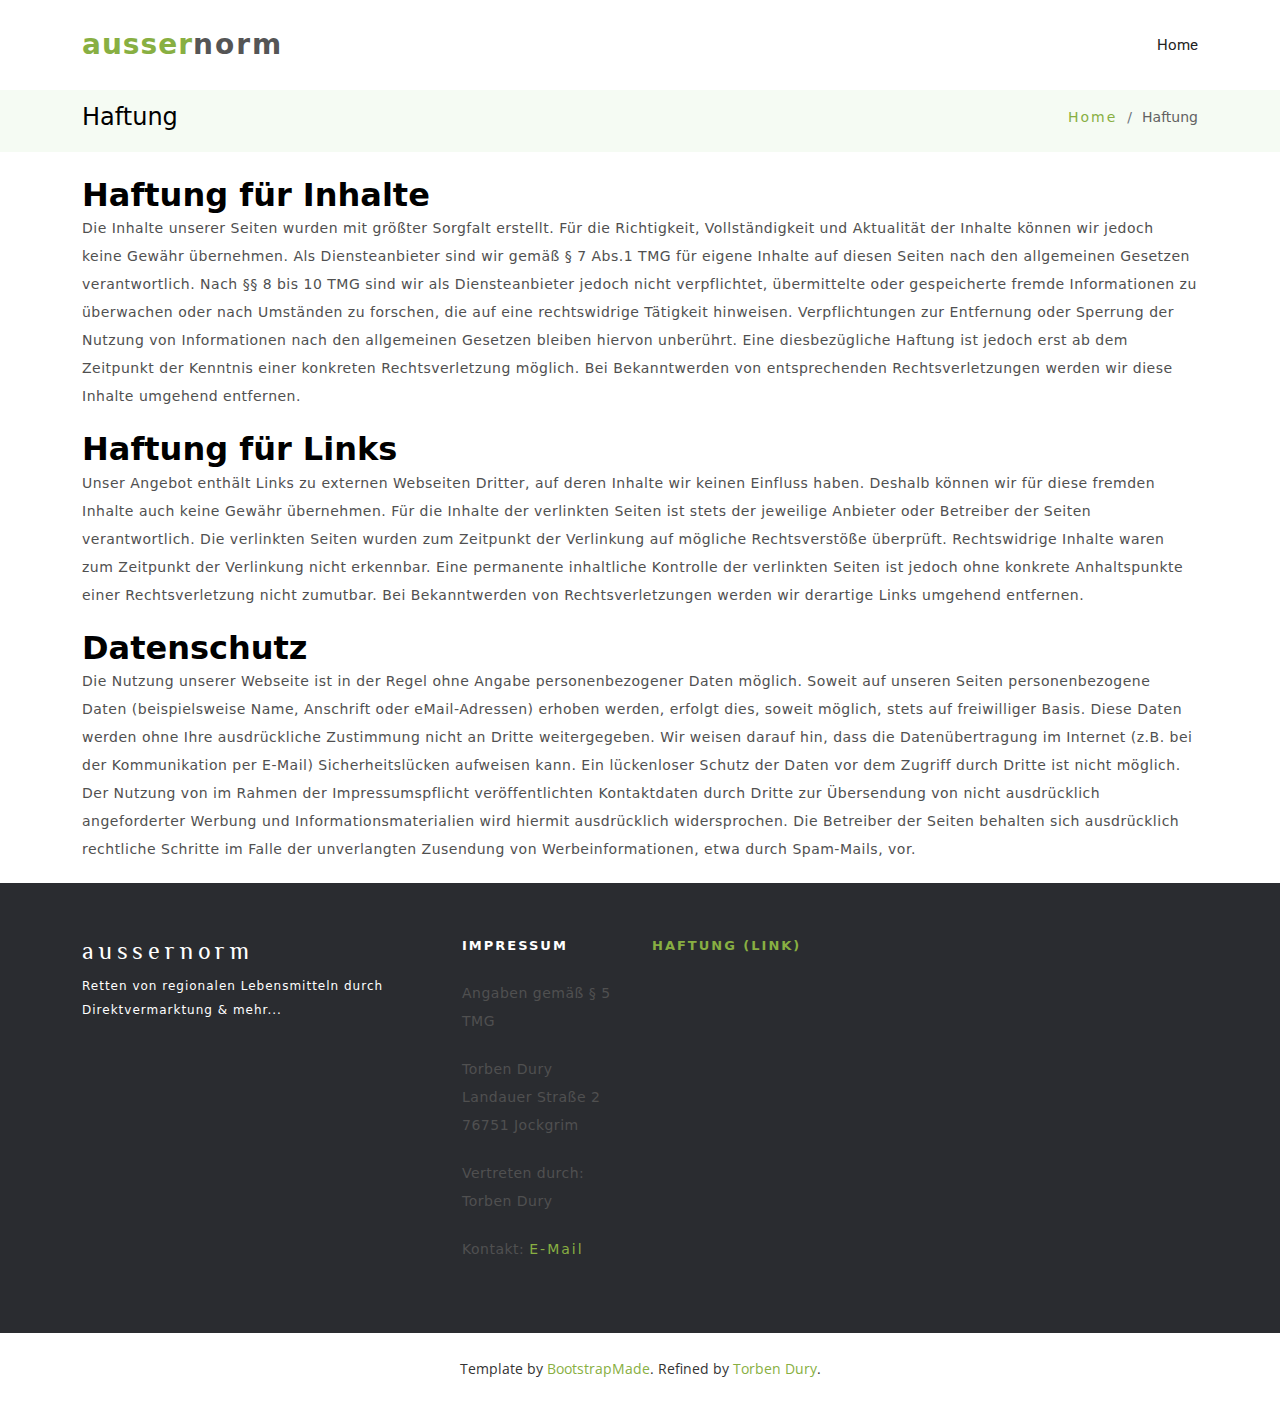
==== haftung.html @ aaf3bd87 "add: impressum & haftung" ====
<!DOCTYPE html>
<html lang="en">

<head>
  <meta charset="utf-8">
  <meta content="width=device-width, initial-scale=1.0" name="viewport">

  <title>aussernorm - Haftung</title>
  <meta content="" name="description">
  <meta content="" name="keywords">

  <!-- Favicons -->
  <link href="assets/img/favicon.png" rel="icon">
  <link href="assets/img/apple-touch-icon.png" rel="apple-touch-icon">

  <!-- Google Fonts -->
  <link href="https://fonts.googleapis.com/css?family=Open+Sans:300,300i,400,400i,700,700i|Roboto:100,300,400,500,700|Philosopher:400,400i,700,700i" rel="stylesheet">

  <!-- Vendor CSS Files -->
  <link href="assets/vendor/aos/aos.css" rel="stylesheet">
  <link href="assets/vendor/bootstrap/css/bootstrap.min.css" rel="stylesheet">
  <link href="assets/vendor/bootstrap-icons/bootstrap-icons.css" rel="stylesheet">
  <link href="assets/vendor/glightbox/css/glightbox.min.css" rel="stylesheet">
  <link href="assets/vendor/swiper/swiper-bundle.min.css" rel="stylesheet">

  <!-- Template Main CSS File -->
  <link href="assets/css/style.css" rel="stylesheet">

  <!-- =======================================================
  * Template Name: eStartup - v4.2.0
  * Template URL: https://bootstrapmade.com/estartup-bootstrap-landing-page-template/
  * Author: BootstrapMade.com
  * License: https://bootstrapmade.com/license/
  ======================================================== -->
</head>

<body>

  <!-- ======= Header ======= -->
  <header id="header" class="header fixed-top d-flex align-items-center">
    <div class="container d-flex align-items-center justify-content-between">

      <div id="logo">
        <h1><a href="index.html"><span>ausser</span>norm</a></h1>
        <!-- Uncomment below if you prefer to use an image logo -->
        <!-- <a href="index.html"><img src="assets/img/logo.png" alt="" title="" /></a>-->
      </div>

      <nav id="navbar" class="navbar">
        <ul>
          <li><a class="nav-link scrollto " href="index.html">Home</a></li>
        </ul>
        <i class="bi bi-list mobile-nav-toggle"></i>
      </nav><!-- .navbar -->

    </div>
  </header><!-- End Header -->

  <main id="main">

    <!-- ======= Breadcrumbs ======= -->
    <section class="breadcrumbs">
      <div class="container">

        <div class="d-flex justify-content-between align-items-center">
          <h2>Haftung</h2>
          <ol>
            <li><a href="index.html">Home</a></li>
            <li>Haftung</li>
          </ol>
        </div>

      </div>
    </section><!-- End Breadcrumbs -->

    <section class="inner-page pt-4">
      <div class="container">

        <h2>Haftung für Inhalte</h2>

            <p>Die Inhalte unserer Seiten wurden mit größter Sorgfalt erstellt. Für die Richtigkeit, Vollständigkeit und Aktualität der Inhalte können wir jedoch keine Gewähr übernehmen.
                Als Diensteanbieter sind wir gemäß § 7 Abs.1 TMG für eigene Inhalte auf diesen Seiten nach den allgemeinen Gesetzen verantwortlich. 
                Nach §§ 8 bis 10 TMG sind wir als Diensteanbieter jedoch nicht verpflichtet, übermittelte oder gespeicherte fremde Informationen zu überwachen oder nach Umständen zu forschen, die auf eine rechtswidrige Tätigkeit hinweisen.
                Verpflichtungen zur Entfernung oder Sperrung der Nutzung von Informationen nach den allgemeinen Gesetzen bleiben hiervon unberührt.
                Eine diesbezügliche Haftung ist jedoch erst ab dem Zeitpunkt der Kenntnis einer konkreten Rechtsverletzung möglich.
                Bei Bekanntwerden von entsprechenden Rechtsverletzungen werden wir diese Inhalte umgehend entfernen.</p>

        <h2>Haftung für Links</h2>

            <p>Unser Angebot enthält Links zu externen Webseiten Dritter, auf deren Inhalte wir keinen Einfluss haben.
                Deshalb können wir für diese fremden Inhalte auch keine Gewähr übernehmen.
                Für die Inhalte der verlinkten Seiten ist stets der jeweilige Anbieter oder Betreiber der Seiten verantwortlich.
                Die verlinkten Seiten wurden zum Zeitpunkt der Verlinkung auf mögliche Rechtsverstöße überprüft.
                Rechtswidrige Inhalte waren zum Zeitpunkt der Verlinkung nicht erkennbar.
                Eine permanente inhaltliche Kontrolle der verlinkten Seiten ist jedoch ohne konkrete Anhaltspunkte einer Rechtsverletzung nicht zumutbar.
                Bei Bekanntwerden von Rechtsverletzungen werden wir derartige Links umgehend entfernen.</p>

        <h2>Datenschutz</h2>

            <p>Die Nutzung unserer Webseite ist in der Regel ohne Angabe personenbezogener Daten möglich.
                Soweit auf unseren Seiten personenbezogene Daten (beispielsweise Name, Anschrift oder eMail-Adressen) erhoben werden, erfolgt dies, soweit möglich, stets auf freiwilliger Basis.
                Diese Daten werden ohne Ihre ausdrückliche Zustimmung nicht an Dritte weitergegeben.
                Wir weisen darauf hin, dass die Datenübertragung im Internet (z.B. bei der Kommunikation per E-Mail) Sicherheitslücken aufweisen kann.
                Ein lückenloser Schutz der Daten vor dem Zugriff durch Dritte ist nicht möglich.
                Der Nutzung von im Rahmen der Impressumspflicht veröffentlichten Kontaktdaten durch Dritte zur Übersendung von nicht ausdrücklich angeforderter Werbung und Informationsmaterialien wird hiermit ausdrücklich widersprochen.
                Die Betreiber der Seiten behalten sich ausdrücklich rechtliche Schritte im Falle der unverlangten Zusendung von Werbeinformationen, etwa durch Spam-Mails, vor.</p>

      </div>
    </section>

  </main><!-- End #main -->

  <!-- ======= Footer ======= -->
  <footer class="footer">
    <div class="container">
      <div class="row">

        <div class="col-md-12 col-lg-4">
          <div class="footer-logo">

            <a class="navbar-brand" href="#">aussernorm</a>
            <p>Retten von regionalen Lebensmitteln durch Direktvermarktung & mehr...</p>

          </div>
        </div>

        <div class="col-sm-6 col-md-3 col-lg-2">
          <div class="list-menu">

            <h4>Impressum</h4>

            <div class='impressum'><p>Angaben gemäß § 5 TMG</p><p>Torben Dury <br> 
              Landauer Straße 2<br> 
              76751 Jockgrim <br> 
              </p><p> <strong>Vertreten durch: </strong><br>
              Torben Dury<br>
              </p><p><strong>Kontakt:</strong> <a href='mailto:tdury97@gmail.com'>E-Mail</a></br></p></div>
               

          </div>
        </div>

        <div class="col-sm-6 col-md-3 col-lg-2">
          <div class="list-menu">

            <h4><a href="haftung.html">Haftung (Link)</a></h4>
          </div>
        </div>

      </div>
    </div>

    <div class="copyrights">
      <div class="container">
        <div class="credits">
          <!--
          All the links in the footer should remain intact.
          You can delete the links only if you purchased the pro version.
          Licensing information: https://bootstrapmade.com/license/
          Purchase the pro version with working PHP/AJAX contact form: https://bootstrapmade.com/buy/?theme=eStartup
        -->
          Template by <a href="https://bootstrapmade.com/">BootstrapMade</a>. Refined by <a href="mailto:torbendury@googlemail.com">Torben Dury</a>.
        </div>
      </div>
    </div>

  </footer><!-- End  Footer -->

  <a href="#" class="back-to-top d-flex align-items-center justify-content-center"><i class="bi bi-arrow-up-short"></i></a>

  <!-- Vendor JS Files -->
  <script src="assets/vendor/aos/aos.js"></script>
  <script src="assets/vendor/bootstrap/js/bootstrap.bundle.min.js"></script>
  <script src="assets/vendor/glightbox/js/glightbox.min.js"></script>
  <script src="assets/vendor/php-email-form/validate.js"></script>
  <script src="assets/vendor/swiper/swiper-bundle.min.js"></script>

  <!-- Template Main JS File -->
  <script src="assets/js/main.js"></script>

</body>

</html>
---- assets/css/style.css ----
/**
* Template Name: eStartup - v4.2.0
* Template URL: https://bootstrapmade.com/estartup-bootstrap-landing-page-template/
* Author: BootstrapMade.com
* License: https://bootstrapmade.com/license/
*/

@charset "UTF-8";
/*--------------------------------------------------------------
# General
--------------------------------------------------------------*/
body {
  background-color: #fff;
  color: #333;
}

h1, h2, h3, h4, h5, h6 {
  margin: 0;
}

h2 {
  color: #000;
  font-weight: 600;
}

h4 {
  color: #000;
  font-size: 13px;
  font-weight: 700;
  letter-spacing: 2px;
  text-transform: uppercase;
  line-height: 2;
}

h5 {
  color: #626262;
  font-size: 14px;
  font-weight: 500;
}

a {
  letter-spacing: 2px;
  text-decoration: none;
  color: #88af42;
}

a:hover {
  color: #88af42;
}

ul {
  letter-spacing: 1px;
}

li {
  color: #626262;
  font-size: 13px;
  font-weight: 400;
  letter-spacing: 2px;
  line-height: 30px;
  text-transform: capitalize;
}

p {
  color: #505050;
  font-size: 14px;
  font-weight: 300;
  letter-spacing: 0.5px;
  line-height: 2;
  margin-bottom: 20px;
}

span {
  letter-spacing: 1px;
}

.container-full {
  padding-left: 0;
  padding-right: 0;
}

.btn {
  border: 1px solid #fff;
  border-radius: 50px;
  color: #fff;
  font-size: 11px;
  font-weight: 600;
  padding: 15px 40px;
  text-transform: uppercase;
  transition: all 0.5s ease-in-out 0s;
}

.btn-default:hover {
  color: #fff;
  background-color: #e6e6e6;
  border-color: #adadad;
}

.fa {
  text-decoration: none;
  font-size: 13px;
}

/*--------------------------------------------------------------
# Back to top button
--------------------------------------------------------------*/
.back-to-top {
  position: fixed;
  visibility: hidden;
  opacity: 0;
  right: 15px;
  bottom: 15px;
  z-index: 996;
  background: #88af42;
  width: 40px;
  height: 40px;
  border-radius: 4px;
  transition: all 0.4s;
}

.back-to-top i {
  font-size: 28px;
  color: #fff;
  line-height: 0;
}

.back-to-top:hover {
  background: #88af42;
  color: #fff;
}

.back-to-top.active {
  visibility: visible;
  opacity: 1;
}

/*--------------------------------------------------------------
# Header
--------------------------------------------------------------*/
#header {
  background: #fff;
  z-index: 997;
  transition: all 0.5s ease;
  padding: 20px 0;
}

#header #logo h1 {
  color: #505050;
  font-size: 28px;
  font-weight: 600;
  letter-spacing: 1px;
  margin: 0;
}

#header #logo h1 a {
  color: #555;
  display: inline-block;
  text-decoration: none;
}

#header #logo h1 a span {
  color: #88af42;
}

#header #logo img {
  padding: 0;
  margin: 0;
}

#header.header-scrolled {
  background: #fff;
  box-shadow: 0 3px 7px rgba(0, 0, 0, 0.1);
  padding: 12px 0;
}

/*--------------------------------------------------------------
# Navigation Menu
--------------------------------------------------------------*/
/**
* Desktop Navigation 
*/
.navbar {
  padding: 0;
}

.navbar ul {
  margin: 0;
  padding: 0;
  display: flex;
  list-style: none;
  align-items: center;
}

.navbar li {
  position: relative;
}

.navbar a {
  display: flex;
  align-items: center;
  justify-content: space-between;
  padding: 10px 0 10px 30px;
  font-family: "Roboto", sans-serif;
  font-size: 15px;
  color: #222;
  white-space: nowrap;
  transition: 0.3s;
  letter-spacing: 0;
}

.navbar a i {
  font-size: 12px;
  line-height: 0;
  margin-left: 5px;
}

.navbar a:hover, .navbar .active, .navbar li:hover > a {
  color: #88af42;
}

.navbar .dropdown ul {
  display: block;
  position: absolute;
  left: 14px;
  top: calc(100% + 30px);
  margin: 0;
  padding: 10px 0;
  z-index: 99;
  opacity: 0;
  visibility: hidden;
  background: #fff;
  box-shadow: 0px 0px 30px rgba(127, 137, 161, 0.25);
  transition: 0.3s;
  border-radius: 4px;
}

.navbar .dropdown ul li {
  min-width: 200px;
}

.navbar .dropdown ul a {
  padding: 10px 20px;
  text-transform: none;
}

.navbar .dropdown ul a i {
  font-size: 12px;
}

.navbar .dropdown ul a:hover, .navbar .dropdown ul .active:hover, .navbar .dropdown ul li:hover > a {
  color: #88af42;
}

.navbar .dropdown:hover > ul {
  opacity: 1;
  top: 100%;
  visibility: visible;
}

.navbar .dropdown .dropdown ul {
  top: 0;
  left: calc(100% - 30px);
  visibility: hidden;
}

.navbar .dropdown .dropdown:hover > ul {
  opacity: 1;
  top: 0;
  left: 100%;
  visibility: visible;
}

@media (max-width: 1366px) {
  .navbar .dropdown .dropdown ul {
    left: -90%;
  }
  .navbar .dropdown .dropdown:hover > ul {
    left: -100%;
  }
}

/**
* Mobile Navigation 
*/
.mobile-nav-toggle {
  color: #222;
  font-size: 28px;
  cursor: pointer;
  display: none;
  line-height: 0;
  transition: 0.5s;
}

.mobile-nav-toggle.bi-x {
  color: #fff;
}

@media (max-width: 991px) {
  .mobile-nav-toggle {
    display: block;
  }
  .navbar ul {
    display: none;
  }
}

.navbar-mobile {
  position: fixed;
  overflow: hidden;
  top: 0;
  right: 0;
  left: 0;
  bottom: 0;
  background: rgba(34, 34, 34, 0.9);
  transition: 0.3s;
  z-index: 999;
}

.navbar-mobile .mobile-nav-toggle {
  position: absolute;
  top: 15px;
  right: 15px;
}

.navbar-mobile ul {
  display: block;
  position: absolute;
  top: 55px;
  right: 15px;
  bottom: 15px;
  left: 15px;
  padding: 10px 0;
  border-radius: 6px;
  background-color: #fff;
  overflow-y: auto;
  transition: 0.3s;
}

.navbar-mobile a {
  padding: 10px 20px;
  font-size: 15px;
  color: #222;
}

.navbar-mobile a:hover, .navbar-mobile .active, .navbar-mobile li:hover > a {
  color: #88af42;
}

.navbar-mobile .getstarted {
  margin: 15px;
}

.navbar-mobile .dropdown ul {
  position: static;
  display: none;
  margin: 10px 20px;
  padding: 10px 0;
  z-index: 99;
  opacity: 1;
  visibility: visible;
  background: #fff;
  box-shadow: 0px 0px 30px rgba(127, 137, 161, 0.25);
}

.navbar-mobile .dropdown ul li {
  min-width: 200px;
}

.navbar-mobile .dropdown ul a {
  padding: 10px 20px;
}

.navbar-mobile .dropdown ul a i {
  font-size: 12px;
}

.navbar-mobile .dropdown ul a:hover, .navbar-mobile .dropdown ul .active:hover, .navbar-mobile .dropdown ul li:hover > a {
  color: #88af42;
}

.navbar-mobile .dropdown > .dropdown-active {
  display: block;
}

/*--------------------------------------------------------------
# Hero Section
--------------------------------------------------------------*/
#hero {
  width: 100%;
  height: calc(100vh - 40px);
  background: url(../img/hero-bg.png) center bottom no-repeat;
  background-size: 100%;
  position: relative;
  margin-top: 40px;
}

@media (min-width: 1025px) {
  #hero {
    background-attachment: fixed;
  }
}

#hero .hero-container {
  position: absolute;
  bottom: 0;
  top: 0;
  left: 0;
  right: 0;
  display: flex;
  justify-content: center;
  align-items: center;
  flex-direction: column;
  text-align: center;
}

#hero h1 {
  margin: 0 0 10px 0;
  font-size: 48px;
  font-weight: 700;
  line-height: 56px;
  font-family: "Philosopher", sans-serif;
  color: #88af42;
}

@media (max-width: 768px) {
  #hero h1 {
    font-size: 28px;
    line-height: 36px;
  }
}

#hero h2 {
  color: #777;
  margin-bottom: 30px;
  font-size: 20px;
  font-family: "Roboto", sans-serif;
  font-weight: 300;
}

@media (max-width: 768px) {
  #hero h2 {
    font-size: 18px;
    line-height: 24px;
    margin-bottom: 30px;
  }
}

#hero img {
  max-width: 95%;
  margin-bottom: 30px;
}

#hero .btn-get-started {
  font-family: "Roboto", sans-serif;
  text-transform: uppercase;
  font-weight: 400;
  font-size: 13px;
  letter-spacing: 1px;
  display: inline-block;
  padding: 11px 36px;
  border-radius: 50px;
  transition: 0.5s;
  margin-bottom: 30px;
  border: 2px solid #88af42;
  background: #fff;
  color: #88af42;
  text-decoration: none;
}

#hero .btn-get-started:hover {
  background: #88af42;
  color: #fff;
}

#hero .btns a {
  color: #555;
  font-size: 11px;
  font-weight: 600;
  text-transform: uppercase;
  margin: 4px 20px;
  text-decoration: none;
  transition: 0.3s;
}

@media (max-width: 575px) {
  #hero .btns a {
    margin: 4px 8px;
  }
}

#hero .btns a:hover {
  color: #88af42;
}

/*--------------------------------------------------------------
# Sections
--------------------------------------------------------------*/
section {
  overflow: hidden;
}

.padd-section {
  padding-bottom: 80px;
  padding-top: 80px;
}

@media (max-width: 992px) {
  .padd-section {
    padding-top: 40px;
    padding-bottom: 40px;
  }
}

.section-title {
  margin-bottom: 80px;
}

@media (max-width: 992px) {
  .section-title {
    margin-bottom: 40px;
  }
}

.section-title h2 {
  font-family: "Roboto", sans-serif;
  font-size: 45px;
  font-weight: 100;
  letter-spacing: 2px;
  margin-bottom: 20px;
  text-transform: capitalize;
}

.section-title .separator {
  margin: 0;
}

.separator {
  color: #626262;
  font-family: "Roboto", sans-serif;
  font-size: 15px;
  font-weight: 300;
  margin-bottom: 30px;
  text-transform: capitalize;
}

/*--------------------------------------------------------------
# Breadcrumbs
--------------------------------------------------------------*/
.breadcrumbs {
  padding: 20px 0;
  background-color: #f5fbf3;
  min-height: 40px;
  margin-top: 82px;
}

@media (max-width: 992px) {
  .breadcrumbs {
    margin-top: 68px;
  }
}

.breadcrumbs h2 {
  font-size: 24px;
  font-weight: 300;
  margin: 0;
}

@media (max-width: 992px) {
  .breadcrumbs h2 {
    margin: 0 0 10px 0;
  }
}

.breadcrumbs ol {
  display: flex;
  flex-wrap: wrap;
  list-style: none;
  padding: 0;
  margin: 0;
}

.breadcrumbs ol li {
  letter-spacing: 0;
  font-size: 14px;
}

.breadcrumbs ol li + li {
  padding-left: 10px;
}

.breadcrumbs ol li + li::before {
  display: inline-block;
  padding-right: 10px;
  color: #6c757d;
  content: "/";
}

@media (max-width: 768px) {
  .breadcrumbs .d-flex {
    display: block !important;
  }
  .breadcrumbs ol {
    display: block;
  }
  .breadcrumbs ol li {
    display: inline-block;
  }
}

/* Get Started Section
--------------------------------*/
#get-started {
  display: inline-block;
  height: 100%;
  width: 100%;
}

#get-started .feature-block {
  background: #fff none repeat scroll 0 0;
  padding: 30px 20px;
  transition: all 0.5s ease-in-out 0s;
}

#get-started .feature-block img {
  height: 60px;
  margin-bottom: 30px;
  width: 60px;
}

@media (max-width: 991px) {
  #get-started .feature-block {
    margin-bottom: 30px;
  }
}

#get-started .feature-block:hover {
  box-shadow: 0 0 35px rgba(0, 0, 0, 0.1);
  transition: all 0.5s ease-in-out 0s;
}

#get-started .feature-block h4 {
  margin-bottom: 20px;
}

#get-started .feature-block p {
  margin-bottom: 20px;
}

#get-started .feature-block a {
  color: #505050;
  font-size: 12px;
  font-weight: 600;
  text-decoration: none;
  text-transform: capitalize;
  transition: 0.3s;
}

#get-started .feature-block a:hover {
  color: #88af42;
}

/* About Us Section
--------------------------------*/
#about-us img {
  max-width: 100%;
}

#about-us .about-content {
  padding-top: 60px;
}

#about-us .about-content h2 {
  color: #252525;
  font-family: "roboto";
  font-size: 39px;
  font-weight: 100;
  letter-spacing: 2px;
  margin-bottom: 20px;
  text-transform: capitalize;
}

#about-us .about-content span {
  font-weight: 700;
  padding-right: 10px;
  text-transform: uppercase;
}

#about-us .about-content ul li {
  line-height: 36px;
}

#about-us .about-content ul li .fa {
  padding-right: 20px;
}

/* Features Section
--------------------------------*/
#features {
  display: inline-block;
  height: 100%;
  width: 100%;
}

#features .feature-block {
  background: #fff none repeat scroll 0 0;
  padding: 30px 20px;
  margin-bottom: 30px;
  transition: all 0.5s ease-in-out 0s;
}

#features .feature-block img {
  height: 60px;
  margin-bottom: 30px;
  width: 60px;
}

#features .feature-block:hover {
  box-shadow: 0 0 35px rgba(0, 0, 0, 0.1);
  transition: all 0.5s ease-in-out 0s;
}

#features .feature-block h4 {
  margin-bottom: 20px;
}

#features .feature-block p {
  margin-bottom: 0;
}

/* Screenshots Section
--------------------------------*/
#screenshots .swiper-pagination {
  margin-top: 20px;
  position: relative;
}

#screenshots .swiper-pagination .swiper-pagination-bullet {
  width: 12px;
  height: 12px;
  background-color: #fff;
  opacity: 1;
  border: 1px solid #88af42;
}

#screenshots .swiper-pagination .swiper-pagination-bullet-active {
  background-color: #88af42;
}

/* Video Section
--------------------------------*/
#video {
  background: url(../img/video-bg.jpg) center center;
  background-repeat: no-repeat;
  background-size: cover;
  height: 400px;
  overflow: hidden;
}

#video .overlay {
  background: rgba(0, 0, 0, 0.85);
  height: 100%;
}

#video .overlay .play-btn {
  width: 94px;
  height: 94px;
  background: radial-gradient(#88af42 50%, rgba(113, 197, 93, 0.15) 52%);
  border-radius: 50%;
  display: block;
  margin: 153px auto 0;
  position: relative;
  overflow: hidden;
}

#video .overlay .play-btn::after {
  content: '';
  position: absolute;
  left: 50%;
  top: 50%;
  transform: translateX(-40%) translateY(-50%);
  width: 0;
  height: 0;
  border-top: 10px solid transparent;
  border-bottom: 10px solid transparent;
  border-left: 15px solid #fff;
  z-index: 100;
  transition: all 400ms cubic-bezier(0.55, 0.055, 0.675, 0.19);
}

#video .overlay .play-btn:before {
  content: '';
  position: absolute;
  width: 120px;
  height: 120px;
  -webkit-animation-delay: 0s;
  animation-delay: 0s;
  -webkit-animation: pulsate1 2s;
  animation: pulsate1 2s;
  -webkit-animation-direction: forwards;
  animation-direction: forwards;
  -webkit-animation-iteration-count: infinite;
  animation-iteration-count: infinite;
  -webkit-animation-timing-function: steps;
  animation-timing-function: steps;
  opacity: 1;
  border-radius: 50%;
  border: 2px solid rgba(255, 255, 255, 0.5);
  top: -15%;
  left: -15%;
  background: rgba(198, 16, 0, 0);
}

#video .overlay .play-btn:hover::after {
  border-left: 15px solid #88af42;
  transform: scale(20);
}

#video .overlay .play-btn:hover::before {
  content: '';
  position: absolute;
  left: 50%;
  top: 50%;
  transform: translateX(-40%) translateY(-50%);
  width: 0;
  height: 0;
  border: none;
  border-top: 10px solid transparent;
  border-bottom: 10px solid transparent;
  border-left: 15px solid #fff;
  z-index: 200;
  -webkit-animation: none;
  animation: none;
  border-radius: 0;
}

@-webkit-keyframes pulsate1 {
  0% {
    transform: scale(0.6, 0.6);
    opacity: 1;
  }
  100% {
    transform: scale(1, 1);
    opacity: 0;
  }
}

@keyframes pulsate1 {
  0% {
    transform: scale(0.6, 0.6);
    opacity: 1;
  }
  100% {
    transform: scale(1, 1);
    opacity: 0;
  }
}

@-webkit-keyframes pulsate2 {
  0% {
    transform: scale(0.1, 0.1);
    opacity: 1;
  }
  100% {
    transform: scale(1, 1);
    opacity: 0;
  }
}

/* Team Section
--------------------------------*/
#team .team-block {
  box-shadow: 0 0 35px rgba(0, 0, 0, 0.1);
  height: 254px;
  overflow: hidden;
  position: relative;
  width: 100%;
}

@media (max-width: 991px) {
  #team .team-block {
    margin-bottom: 30px;
  }
}

#team .team-block img {
  width: 100%;
}

#team .team-block .team-content {
  background: #fff none repeat scroll 0 0;
  bottom: 0;
  box-shadow: 0 0 4px 0 rgba(0, 0, 0, 0.2), 0 0 0 0 rgba(0, 0, 0, 0.19);
  bottom: -147px;
  padding: 20px 0;
  position: absolute;
  width: 100%;
  transition: all 0.5s ease-in-out 0s;
}

#team .team-block .team-content ul {
  display: block;
  width: 100%;
}

#team .team-block .team-content ul li {
  display: inline-block;
}

#team .team-block .team-content ul li a {
  color: #626262;
}

#team .team-block .team-content ul li a .fa {
  float: left;
  padding-left: 10px;
  padding-right: 10px;
  transition: 0.3s;
}

#team .team-block .team-content ul li a .fa:hover {
  color: #88af42;
}

#team .team-block .team-content ul > span {
  display: inline-block;
  font-size: 14px;
  font-weight: 300;
  letter-spacing: 0.5px;
  margin-bottom: 20px;
  text-transform: uppercase;
}

#team .team-block:hover .team-content {
  bottom: 0px;
  transition: all 0.5s ease-in-out 0s;
}

/* Testimonials Section
--------------------------------*/
#testimonials .testimonials-content {
  box-shadow: 0 0 35px rgba(0, 0, 0, 0.1);
  padding: 49px 20px;
}

#testimonials .testimonials-content::before {
  color: #88af42;
  content: "";
  display: inline-block;
  font: 70px/1 FontAwesome;
  position: absolute;
  right: 43px;
  text-align: left;
  top: -29px;
}

#testimonials .top-top > h2 {
  font-family: "Roboto" sans-serif;
  font-size: 45px;
  font-weight: 100;
  letter-spacing: 2px;
  margin-bottom: 20px;
  text-transform: capitalize;
}

#testimonials .top-top > h4 {
  font: 700 12px Lato, sans-serif;
}

#testimonials .top-top span {
  font-size: 12px;
  font-weight: 300;
  margin-left: 26px;
}

#testimonials .btm-btm ul li {
  float: left;
  margin: 0 8px;
  border-radius: 50%;
  padding: 0;
  overflow: hidden;
  background: #ddd none repeat scroll 0 0;
  cursor: pointer;
  height: 12px !important;
  width: 12px !important;
  border: 0;
  content: "";
}

#testimonials .btm-btm .active {
  background: #88af42;
}

.carousel-indicators {
  position: relative;
  bottom: 0;
  left: 0;
  bottom: 0 !important;
  z-index: 15;
  width: auto;
  padding-left: 0;
  margin: 30px auto 0 auto;
  margin-right: auto;
  text-align: center;
  list-style: none;
  margin-bottom: 0;
  display: inline-block;
}

.carousel-indicators li {
  margin: 0;
}

/* Pricing Table Section
--------------------------------*/
#pricing .block-pricing {
  background: #fff;
  box-shadow: 0 0 0 0 rgba(0, 0, 0, 0.2), 0 0 4px 0 rgba(0, 0, 0, 0.19);
  display: inline-block;
  position: relative;
  width: 100%;
  text-align: center;
}

@media (max-width: 991px) {
  #pricing .block-pricing {
    margin-bottom: 30px;
  }
}

#pricing .block-pricing .table {
  margin-bottom: 0;
  padding: 30px 15px;
  max-width: 100%;
  width: 100%;
}

#pricing .block-pricing .table h4 {
  padding-bottom: 30px;
}

#pricing .block-pricing h2 {
  margin-bottom: 30px;
}

#pricing .block-pricing ul {
  list-style: outside none none;
  margin: 10px auto;
  max-width: 240px;
  padding: 0;
}

#pricing .block-pricing ul li {
  border-bottom: 1px solid rgba(153, 153, 153, 0.3);
  padding: 12px 0;
  text-align: center;
}

#pricing .block-pricing ul li b {
  color: #3c4857;
}

#pricing .block-pricing .table .table_btn a {
  background: #88af42;
  color: #fff;
  margin: 0;
  display: inline-block;
}

#pricing .block-pricing .table .table_btn a:hover {
  background: #88af42;
}

#pricing .block-pricing .table .table_btn a .fa {
  font-size: 13px;
  margin-right: 5px;
}

/* Blog Section
--------------------------------*/
@media (max-width: 991px) {
  #blog .block-blog {
    margin-bottom: 30px;
  }
}

#blog .block-blog img {
  width: 100%;
}

#blog .block-blog .content-blog {
  box-shadow: 0 0 0 0 rgba(0, 0, 0, 0.2), 0 0 4px 0 rgba(0, 0, 0, 0.19);
  display: inline-block;
  min-height: 125px;
  padding: 20px 10px;
  width: 100%;
}

#blog .block-blog .content-blog h4 {
  line-height: 24px;
  margin-bottom: 20px;
  text-transform: capitalize;
  font-weight: normal;
  letter-spacing: 0;
  font-size: 16px;
}

#blog .block-blog .content-blog h4 a {
  color: #555;
  text-decoration: none;
  transition: 0.3s;
}

#blog .block-blog .content-blog h4 a:hover {
  color: #88af42;
}

#blog .block-blog .content-blog > span {
  float: left;
  font-size: 12px;
}

#blog .block-blog .content-blog a.readmore {
  color: #505050;
  font-size: 12px;
  font-weight: 600;
  text-decoration: none;
  transition: 0.3s;
  letter-spacing: 0;
  text-transform: capitalize;
}

#blog .block-blog .content-blog a.readmore:hover {
  color: #88af42;
}

/* Newsletter Section
--------------------------------*/
#newsletter {
  background: rgba(0, 0, 0, 0) url(../img/newsletter-bg.jpg) no-repeat center top fixed;
  background-size: cover;
}

#newsletter .overlay {
  background: linear-gradient(rgba(255, 255, 255, 0.9) 0%, rgba(255, 255, 255, 0.2) 95%);
  height: 100%;
  width: 100%;
}

#newsletter .form-control {
  background-color: transparent;
  border: 1px solid #dddddd;
  border-radius: 0;
  color: #888;
  font-size: 11px;
  font-weight: 600;
  height: 50px;
  text-align: center;
  width: 70%;
  background: #fff;
}

@media (max-width: 575px) {
  #newsletter .form-control {
    margin-bottom: 30px;
    width: 100%;
  }
}

#newsletter .form-control:focus {
  border-color: #88af42;
  box-shadow: none;
  outline: 0 none;
}

#newsletter .btn {
  background: #88af42;
  border: 0;
  border-radius: 0;
  height: 50px;
  width: 30%;
  transition: 0.3s;
}

@media (max-width: 575px) {
  #newsletter .btn {
    width: 100%;
  }
}

#newsletter .btn:hover {
  background: #88af42;
}

#newsletter .btn .fa {
  padding-right: 10px;
}

#newsletter ul {
  display: inline-block;
  margin-top: 40px;
  margin-bottom: 0;
}

#newsletter ul li {
  background: #88af42;
  border-radius: 50px;
  float: left;
  height: 35px;
  line-height: 35px;
  margin-left: 10px;
  margin-right: 10px;
  width: 35px;
  transition: 0.3s;
  display: flex;
  align-items: center;
  justify-content: center;
}

#newsletter ul li a {
  display: flex;
  align-items: center;
  justify-content: center;
}

#newsletter ul li:hover {
  background: #88af42;
}

#newsletter ul li i {
  color: #fff;
  line-height: 0;
}

/* Contact Section
--------------------------------*/
#contact {
  background: #fff;
}

#contact .info {
  color: #222;
}

#contact .info i {
  font-size: 32px;
  color: #88af42;
  float: left;
  line-height: 0;
}

#contact .info p {
  padding: 0 0 10px 50px;
  margin-bottom: 20px;
  line-height: 22px;
  font-size: 14px;
}

#contact .info .email p {
  padding-top: 5px;
}

#contact .social-links {
  padding: 20px 0;
}

#contact .social-links a {
  font-size: 18px;
  display: inline-block;
  background: #88af42;
  color: #fff;
  line-height: 1;
  padding: 6px 0 8px 0;
  border-radius: 50%;
  text-align: center;
  width: 36px;
  height: 36px;
  transition: 0.3s;
}

#contact .social-links a:hover {
  background: #88af42;
  color: #fff;
}

#contact .php-email-form .validate {
  display: none;
  color: red;
  margin: 0 0 15px 0;
  font-weight: 400;
  font-size: 13px;
}

#contact .php-email-form .error-message {
  display: none;
  color: #fff;
  background: #ed3c0d;
  text-align: left;
  padding: 15px;
  font-weight: 600;
}

#contact .php-email-form .error-message br + br {
  margin-top: 25px;
}

#contact .php-email-form .sent-message {
  display: none;
  color: #fff;
  background: #88af42;
  text-align: center;
  padding: 15px;
  font-weight: 600;
}

#contact .php-email-form .loading {
  display: none;
  background: #fff;
  text-align: center;
  padding: 15px;
}

#contact .php-email-form .loading:before {
  content: "";
  display: inline-block;
  border-radius: 50%;
  width: 24px;
  height: 24px;
  margin: 0 10px -6px 0;
  border: 3px solid #88af42;
  border-top-color: #eee;
  -webkit-animation: animate-loading 1s linear infinite;
  animation: animate-loading 1s linear infinite;
}

#contact .php-email-form input, #contact .php-email-form textarea {
  border-radius: 0;
  box-shadow: none;
  font-size: 14px;
}

#contact .php-email-form input:focus, #contact .php-email-form textarea:focus {
  border-color: #88af42;
}

#contact .php-email-form input {
  padding: 10px 15px;
}

#contact .php-email-form textarea {
  padding: 12px 15px;
}

#contact .php-email-form button[type="submit"] {
  background: #88af42;
  border: 0;
  padding: 10px 24px;
  color: #fff;
  transition: 0.4s;
}

#contact .php-email-form button[type="submit"]:hover {
  background: #92d283;
}

@-webkit-keyframes animate-loading {
  0% {
    transform: rotate(0deg);
  }
  100% {
    transform: rotate(360deg);
  }
}

@keyframes animate-loading {
  0% {
    transform: rotate(0deg);
  }
  100% {
    transform: rotate(360deg);
  }
}

/*--------------------------------------------------------------
# Footer
--------------------------------------------------------------*/
.footer {
  background: #2a2c30;
  padding-top: 50px;
}

.footer .footer-logo .navbar-brand {
  color: #fff;
  display: inline-block;
  float: none;
  font-family: "Philosopher", sans-serif;
  font-size: 24px;
  font-weight: 500;
  height: 100%;
  letter-spacing: 0.2em;
  padding-left: 0;
  padding-top: 0;
}

.footer .footer-logo p {
  color: #fff;
  font-size: 12px;
  letter-spacing: 1px;
}

.footer .list-menu > h4 {
  color: #fff;
  padding-bottom: 20px;
}

.footer .list-menu ul li a {
  color: #fff;
  font-size: 12px;
  padding-left: 5px;
  text-decoration: none;
  letter-spacing: 0;
}

.footer .copyrights {
  background: #fff;
  margin-top: 50px;
  text-align: center;
  padding: 25px;
}

.footer .copyrights p, .footer .copyrights .credits {
  margin: 0;
  padding: 0;
  font-family: "Open Sans", sans-serif;
  font-weight: normal;
  font-size: 14px;
  letter-spacing: 0;
}

.footer .copyrights p a, .footer .copyrights .credits a {
  letter-spacing: 0;
  color: #88af42;
}
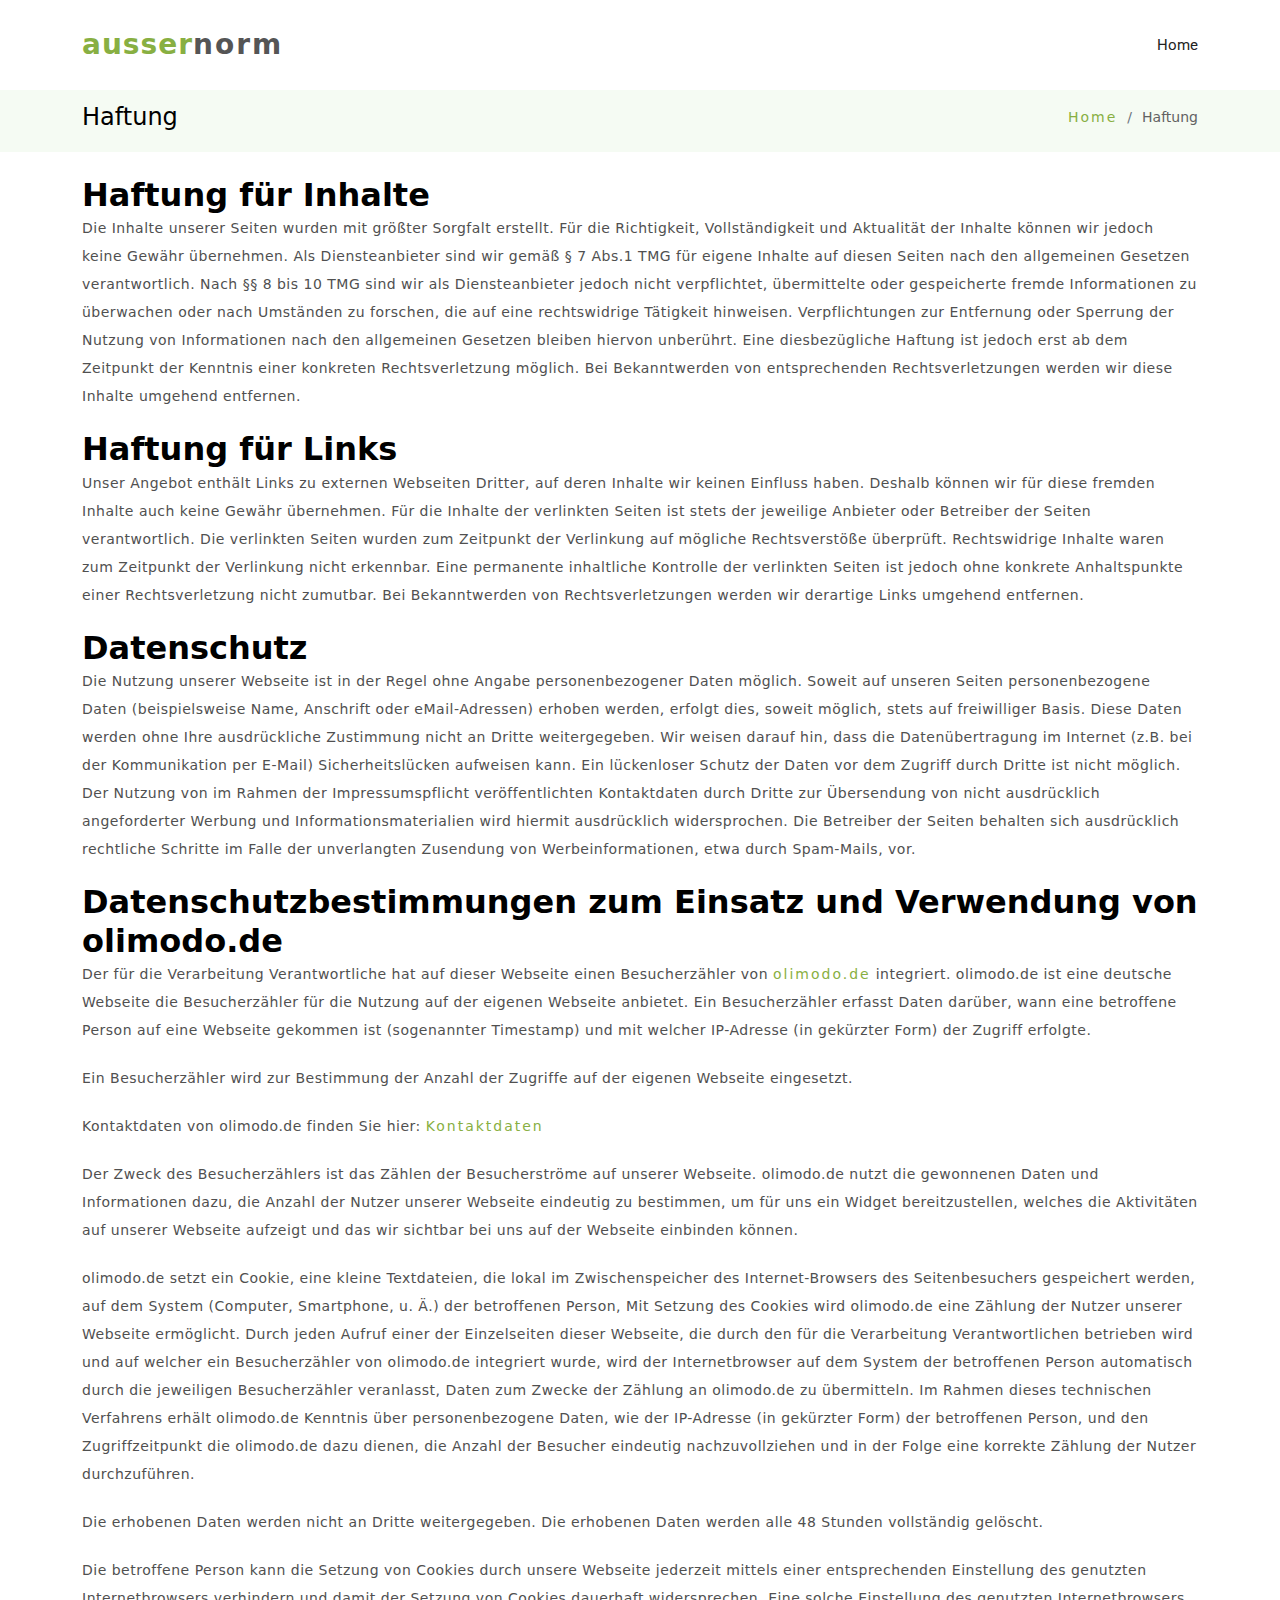
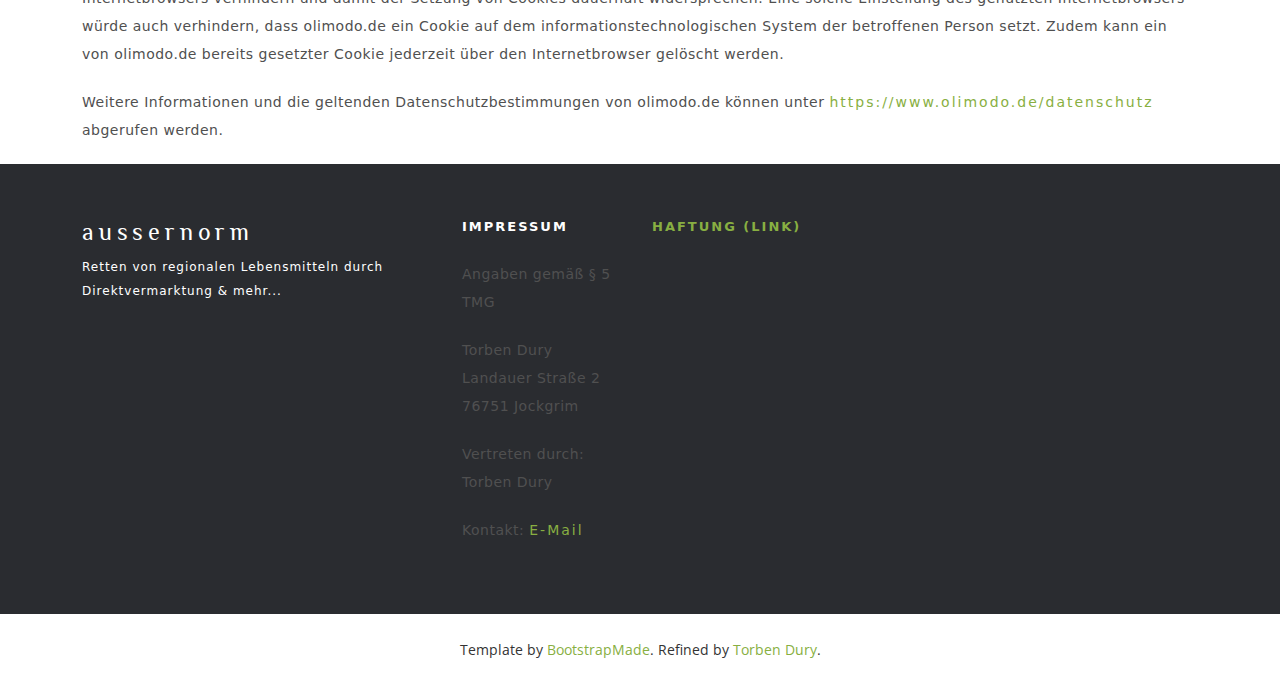
==== commit f304c395: "add: visitors count" ====
--- a/haftung.html
+++ b/haftung.html
@@ -105,6 +105,16 @@
                 Der Nutzung von im Rahmen der Impressumspflicht veröffentlichten Kontaktdaten durch Dritte zur Übersendung von nicht ausdrücklich angeforderter Werbung und Informationsmaterialien wird hiermit ausdrücklich widersprochen.
                 Die Betreiber der Seiten behalten sich ausdrücklich rechtliche Schritte im Falle der unverlangten Zusendung von Werbeinformationen, etwa durch Spam-Mails, vor.</p>
 
+
+        <h2>Datenschutzbestimmungen zum Einsatz und Verwendung von olimodo.de</h2>
+                <p>Der für die Verarbeitung Verantwortliche hat auf dieser Webseite einen Besucherzähler von <a href="https://www.olimodo.de">olimodo.de</a> integriert. olimodo.de ist eine deutsche Webseite die Besucherzähler für die Nutzung auf der eigenen Webseite anbietet. Ein Besucherzähler erfasst Daten darüber, wann eine betroffene Person auf eine Webseite gekommen ist (sogenannter Timestamp) und mit welcher IP-Adresse (in gekürzter Form) der Zugriff erfolgte.</p>
+                <p>Ein Besucherzähler wird zur Bestimmung der Anzahl der Zugriffe auf der eigenen Webseite eingesetzt.</p>
+                <p>Kontaktdaten von olimodo.de finden Sie hier: <a href="https://www.olimodo.de/impressum">Kontaktdaten</a></p>
+                <p>Der Zweck des Besucherzählers ist das Zählen der Besucherströme auf unserer Webseite. olimodo.de nutzt die gewonnenen Daten und Informationen dazu, die Anzahl der Nutzer unserer Webseite eindeutig zu bestimmen, um für uns ein Widget bereitzustellen, welches die Aktivitäten auf unserer Webseite aufzeigt und das wir sichtbar bei uns auf der Webseite einbinden können.</p>
+                <p>olimodo.de setzt ein Cookie, eine kleine Textdateien, die lokal im Zwischenspeicher des Internet-Browsers des Seitenbesuchers gespeichert werden, auf dem System (Computer, Smartphone, u. Ä.) der betroffenen Person, Mit Setzung des Cookies wird olimodo.de eine Zählung der Nutzer unserer Webseite ermöglicht. Durch jeden Aufruf einer der Einzelseiten dieser Webseite, die durch den für die Verarbeitung Verantwortlichen betrieben wird und auf welcher ein Besucherzähler von olimodo.de integriert wurde, wird der Internetbrowser auf dem System der betroffenen Person automatisch durch die jeweiligen Besucherzähler veranlasst, Daten zum Zwecke der Zählung an olimodo.de zu übermitteln. Im Rahmen dieses technischen Verfahrens erhält olimodo.de Kenntnis über personenbezogene Daten, wie der IP-Adresse (in gekürzter Form) der betroffenen Person, und den Zugriffzeitpunkt die olimodo.de dazu dienen, die Anzahl der Besucher eindeutig nachzuvollziehen und in der Folge eine korrekte Zählung der Nutzer durchzuführen.</p>
+                <p>Die erhobenen Daten werden nicht an Dritte weitergegeben. Die erhobenen Daten werden alle 48 Stunden vollständig gelöscht.</p>
+                <p>Die betroffene Person kann die Setzung von Cookies durch unsere Webseite jederzeit mittels einer entsprechenden Einstellung des genutzten Internetbrowsers verhindern und damit der Setzung von Cookies dauerhaft widersprechen. Eine solche Einstellung des genutzten Internetbrowsers würde auch verhindern, dass olimodo.de ein Cookie auf dem informationstechnologischen System der betroffenen Person setzt. Zudem kann ein von olimodo.de bereits gesetzter Cookie jederzeit über den Internetbrowser gelöscht werden.</p>
+                <p>Weitere Informationen und die geltenden Datenschutzbestimmungen von olimodo.de können unter <a href="https://www.olimodo.de/datenschutz">https://www.olimodo.de/datenschutz</a> abgerufen werden.</p>
       </div>
     </section>
 
--- a/assets/css/style.css
+++ b/assets/css/style.css
@@ -944,7 +944,7 @@
 
 #testimonials .testimonials-content::before {
   color: #88af42;
-  content: "";
+  content: "“";
   display: inline-block;
   font: 70px/1 FontAwesome;
   position: absolute;
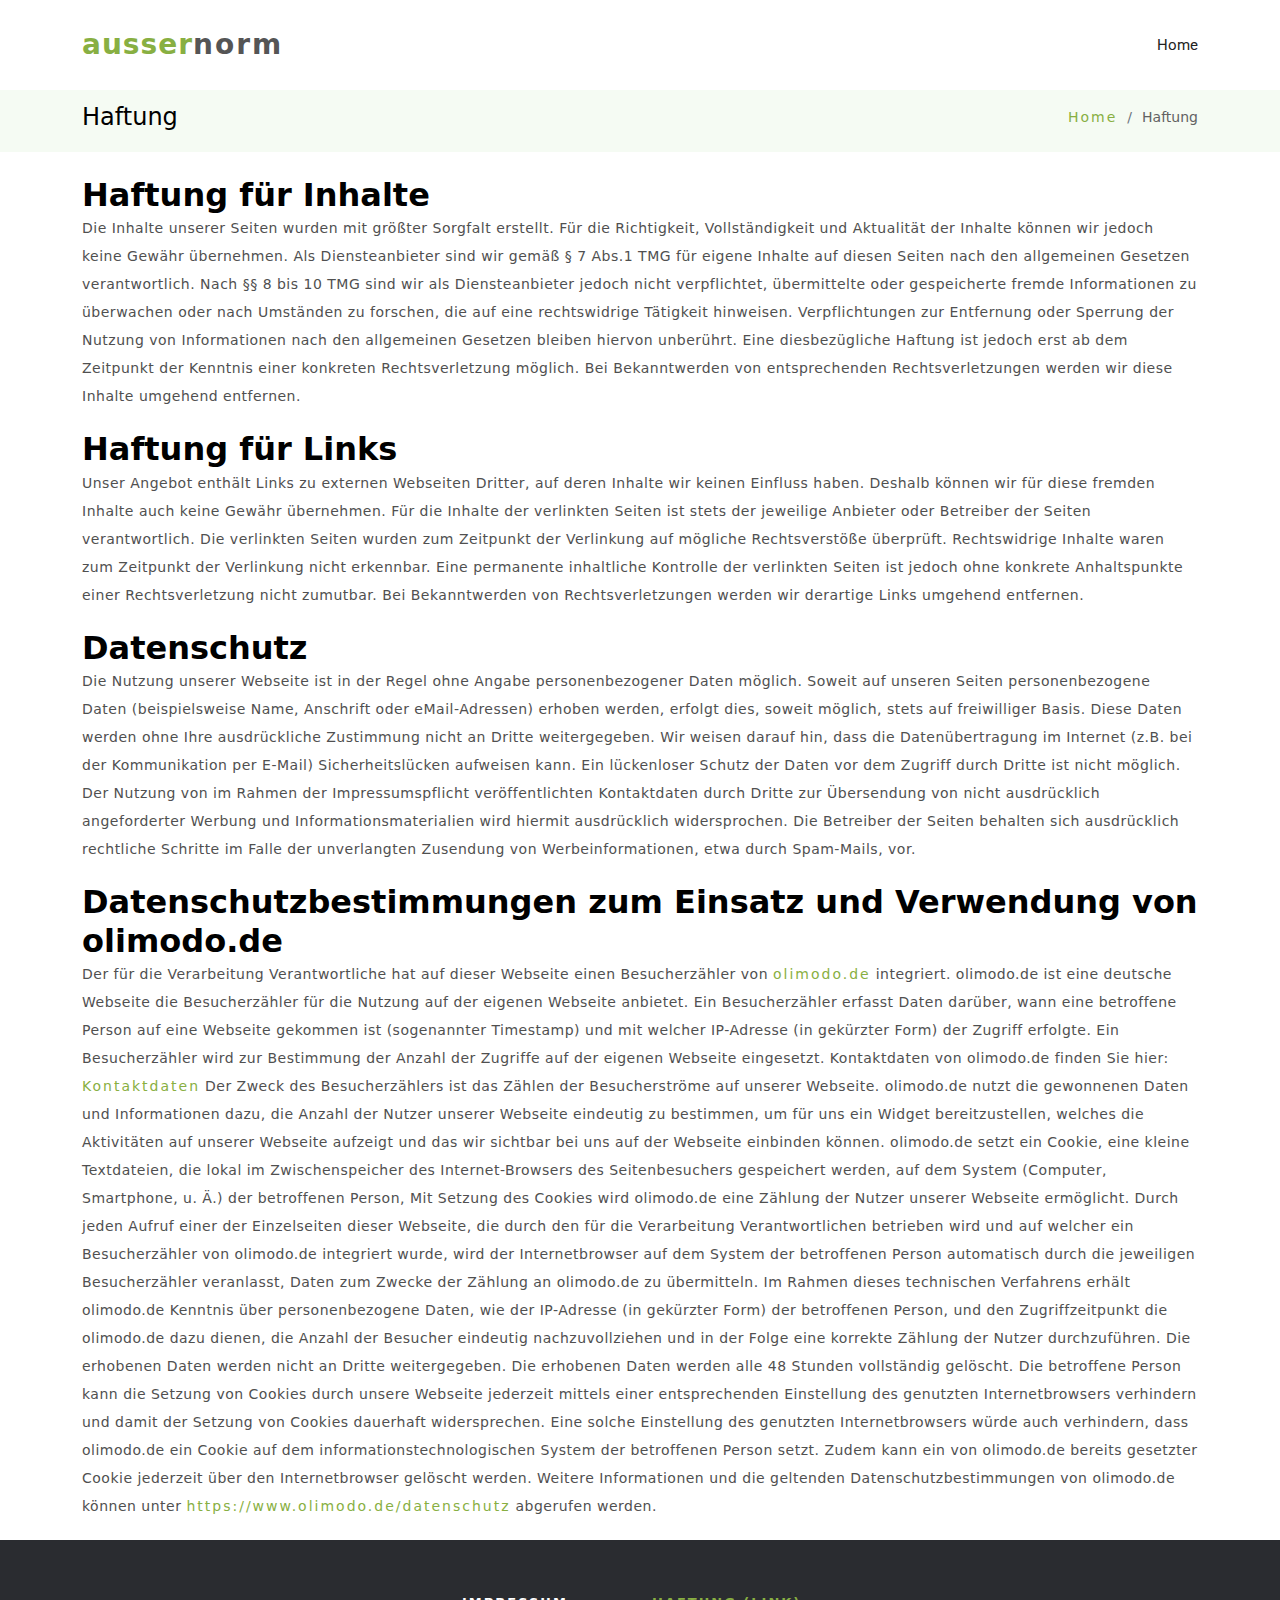
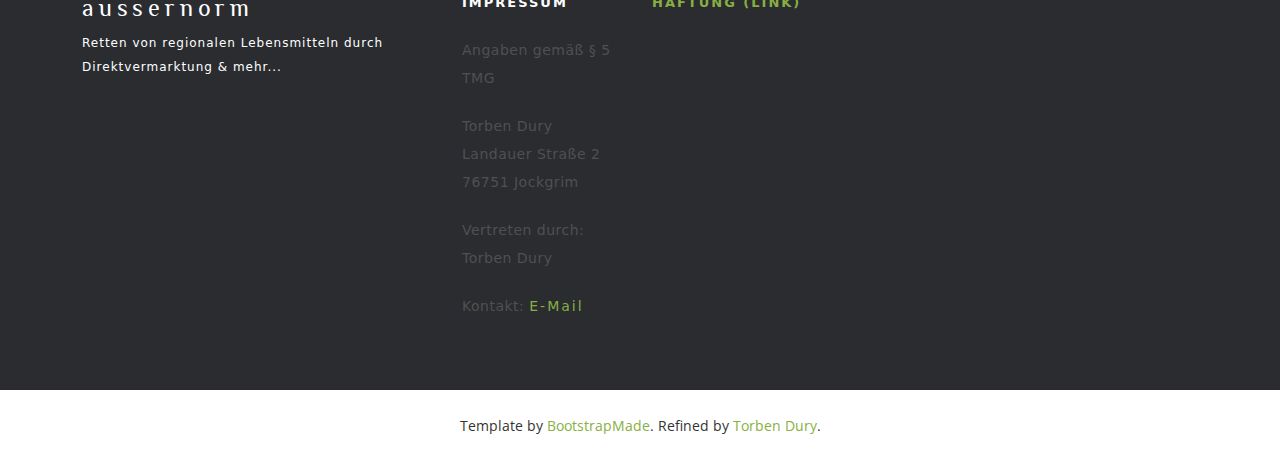
==== commit 825394ab: "upd: haftung formatting" ====
--- a/haftung.html
+++ b/haftung.html
@@ -107,14 +107,14 @@
 
 
         <h2>Datenschutzbestimmungen zum Einsatz und Verwendung von olimodo.de</h2>
-                <p>Der für die Verarbeitung Verantwortliche hat auf dieser Webseite einen Besucherzähler von <a href="https://www.olimodo.de">olimodo.de</a> integriert. olimodo.de ist eine deutsche Webseite die Besucherzähler für die Nutzung auf der eigenen Webseite anbietet. Ein Besucherzähler erfasst Daten darüber, wann eine betroffene Person auf eine Webseite gekommen ist (sogenannter Timestamp) und mit welcher IP-Adresse (in gekürzter Form) der Zugriff erfolgte.</p>
-                <p>Ein Besucherzähler wird zur Bestimmung der Anzahl der Zugriffe auf der eigenen Webseite eingesetzt.</p>
-                <p>Kontaktdaten von olimodo.de finden Sie hier: <a href="https://www.olimodo.de/impressum">Kontaktdaten</a></p>
-                <p>Der Zweck des Besucherzählers ist das Zählen der Besucherströme auf unserer Webseite. olimodo.de nutzt die gewonnenen Daten und Informationen dazu, die Anzahl der Nutzer unserer Webseite eindeutig zu bestimmen, um für uns ein Widget bereitzustellen, welches die Aktivitäten auf unserer Webseite aufzeigt und das wir sichtbar bei uns auf der Webseite einbinden können.</p>
-                <p>olimodo.de setzt ein Cookie, eine kleine Textdateien, die lokal im Zwischenspeicher des Internet-Browsers des Seitenbesuchers gespeichert werden, auf dem System (Computer, Smartphone, u. Ä.) der betroffenen Person, Mit Setzung des Cookies wird olimodo.de eine Zählung der Nutzer unserer Webseite ermöglicht. Durch jeden Aufruf einer der Einzelseiten dieser Webseite, die durch den für die Verarbeitung Verantwortlichen betrieben wird und auf welcher ein Besucherzähler von olimodo.de integriert wurde, wird der Internetbrowser auf dem System der betroffenen Person automatisch durch die jeweiligen Besucherzähler veranlasst, Daten zum Zwecke der Zählung an olimodo.de zu übermitteln. Im Rahmen dieses technischen Verfahrens erhält olimodo.de Kenntnis über personenbezogene Daten, wie der IP-Adresse (in gekürzter Form) der betroffenen Person, und den Zugriffzeitpunkt die olimodo.de dazu dienen, die Anzahl der Besucher eindeutig nachzuvollziehen und in der Folge eine korrekte Zählung der Nutzer durchzuführen.</p>
-                <p>Die erhobenen Daten werden nicht an Dritte weitergegeben. Die erhobenen Daten werden alle 48 Stunden vollständig gelöscht.</p>
-                <p>Die betroffene Person kann die Setzung von Cookies durch unsere Webseite jederzeit mittels einer entsprechenden Einstellung des genutzten Internetbrowsers verhindern und damit der Setzung von Cookies dauerhaft widersprechen. Eine solche Einstellung des genutzten Internetbrowsers würde auch verhindern, dass olimodo.de ein Cookie auf dem informationstechnologischen System der betroffenen Person setzt. Zudem kann ein von olimodo.de bereits gesetzter Cookie jederzeit über den Internetbrowser gelöscht werden.</p>
-                <p>Weitere Informationen und die geltenden Datenschutzbestimmungen von olimodo.de können unter <a href="https://www.olimodo.de/datenschutz">https://www.olimodo.de/datenschutz</a> abgerufen werden.</p>
+                <p>Der für die Verarbeitung Verantwortliche hat auf dieser Webseite einen Besucherzähler von <a href="https://www.olimodo.de">olimodo.de</a> integriert. olimodo.de ist eine deutsche Webseite die Besucherzähler für die Nutzung auf der eigenen Webseite anbietet. Ein Besucherzähler erfasst Daten darüber, wann eine betroffene Person auf eine Webseite gekommen ist (sogenannter Timestamp) und mit welcher IP-Adresse (in gekürzter Form) der Zugriff erfolgte.
+                Ein Besucherzähler wird zur Bestimmung der Anzahl der Zugriffe auf der eigenen Webseite eingesetzt.
+                Kontaktdaten von olimodo.de finden Sie hier: <a href="https://www.olimodo.de/impressum">Kontaktdaten</a>
+                Der Zweck des Besucherzählers ist das Zählen der Besucherströme auf unserer Webseite. olimodo.de nutzt die gewonnenen Daten und Informationen dazu, die Anzahl der Nutzer unserer Webseite eindeutig zu bestimmen, um für uns ein Widget bereitzustellen, welches die Aktivitäten auf unserer Webseite aufzeigt und das wir sichtbar bei uns auf der Webseite einbinden können.
+                olimodo.de setzt ein Cookie, eine kleine Textdateien, die lokal im Zwischenspeicher des Internet-Browsers des Seitenbesuchers gespeichert werden, auf dem System (Computer, Smartphone, u. Ä.) der betroffenen Person, Mit Setzung des Cookies wird olimodo.de eine Zählung der Nutzer unserer Webseite ermöglicht. Durch jeden Aufruf einer der Einzelseiten dieser Webseite, die durch den für die Verarbeitung Verantwortlichen betrieben wird und auf welcher ein Besucherzähler von olimodo.de integriert wurde, wird der Internetbrowser auf dem System der betroffenen Person automatisch durch die jeweiligen Besucherzähler veranlasst, Daten zum Zwecke der Zählung an olimodo.de zu übermitteln. Im Rahmen dieses technischen Verfahrens erhält olimodo.de Kenntnis über personenbezogene Daten, wie der IP-Adresse (in gekürzter Form) der betroffenen Person, und den Zugriffzeitpunkt die olimodo.de dazu dienen, die Anzahl der Besucher eindeutig nachzuvollziehen und in der Folge eine korrekte Zählung der Nutzer durchzuführen.
+                Die erhobenen Daten werden nicht an Dritte weitergegeben. Die erhobenen Daten werden alle 48 Stunden vollständig gelöscht.
+                Die betroffene Person kann die Setzung von Cookies durch unsere Webseite jederzeit mittels einer entsprechenden Einstellung des genutzten Internetbrowsers verhindern und damit der Setzung von Cookies dauerhaft widersprechen. Eine solche Einstellung des genutzten Internetbrowsers würde auch verhindern, dass olimodo.de ein Cookie auf dem informationstechnologischen System der betroffenen Person setzt. Zudem kann ein von olimodo.de bereits gesetzter Cookie jederzeit über den Internetbrowser gelöscht werden.
+                Weitere Informationen und die geltenden Datenschutzbestimmungen von olimodo.de können unter <a href="https://www.olimodo.de/datenschutz">https://www.olimodo.de/datenschutz</a> abgerufen werden.</p>
       </div>
     </section>
 
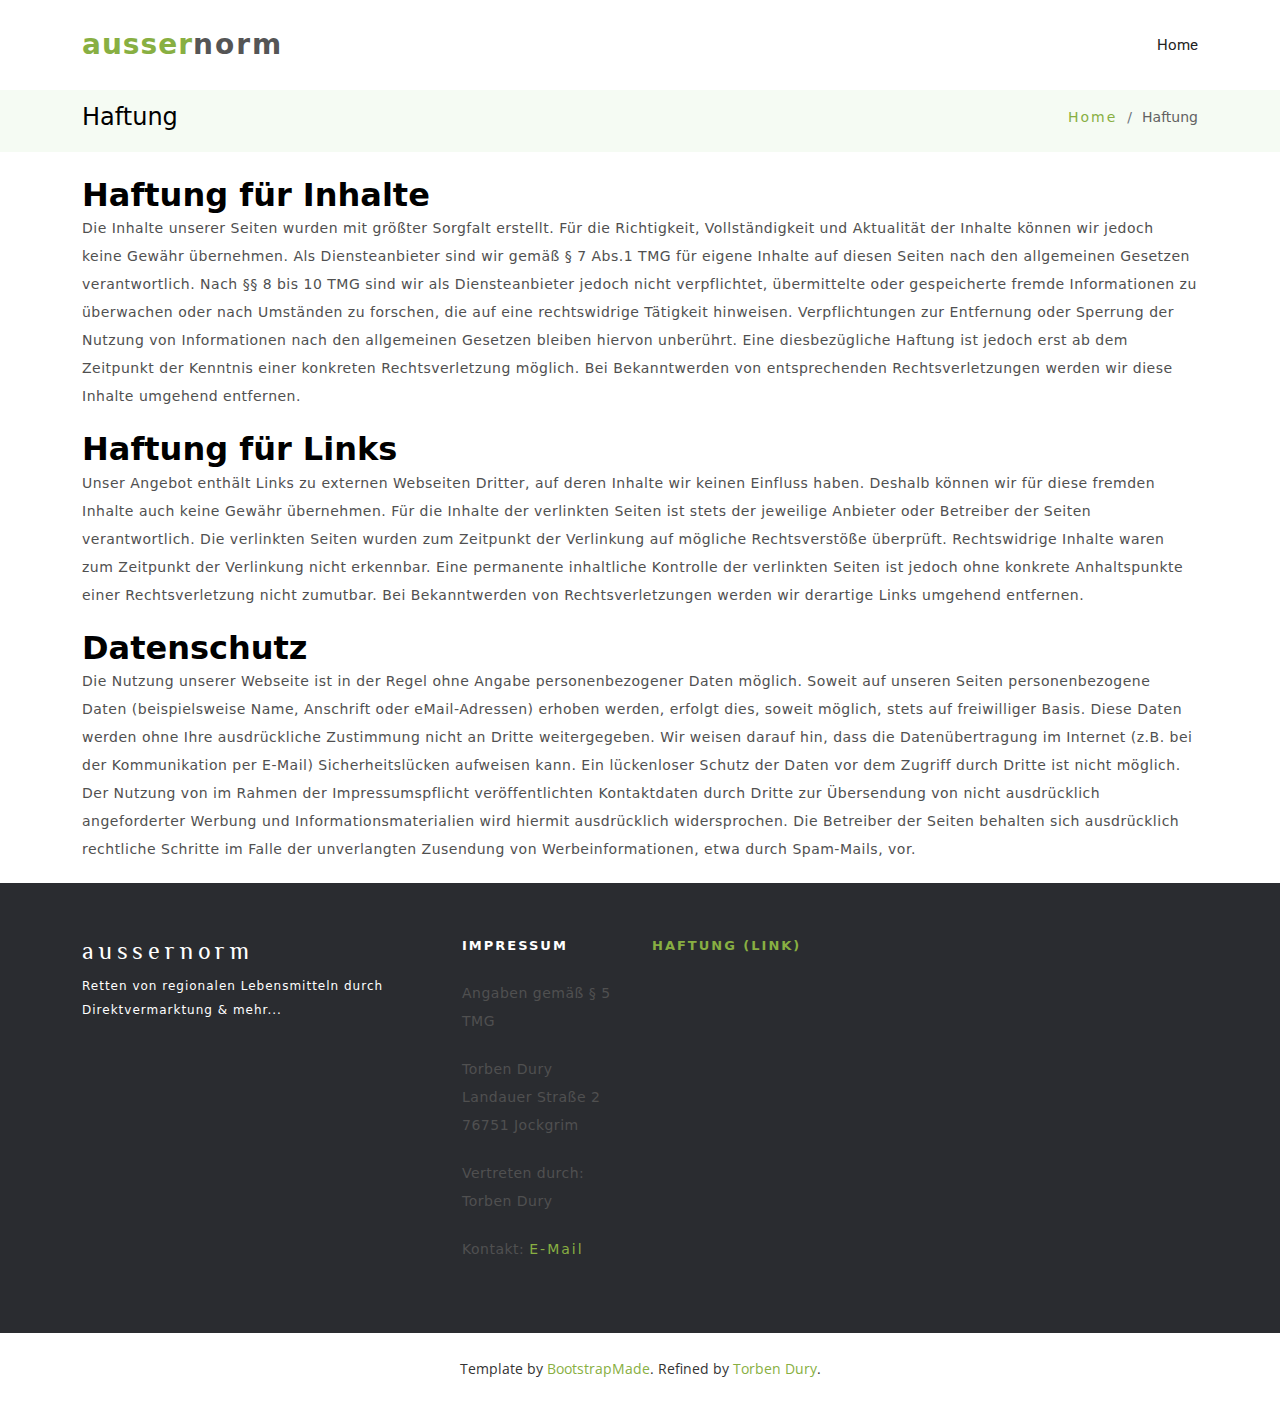
==== commit eacb5dfe: "del: click counter from datenschutz" ====
--- a/haftung.html
+++ b/haftung.html
@@ -105,17 +105,7 @@
                 Der Nutzung von im Rahmen der Impressumspflicht veröffentlichten Kontaktdaten durch Dritte zur Übersendung von nicht ausdrücklich angeforderter Werbung und Informationsmaterialien wird hiermit ausdrücklich widersprochen.
                 Die Betreiber der Seiten behalten sich ausdrücklich rechtliche Schritte im Falle der unverlangten Zusendung von Werbeinformationen, etwa durch Spam-Mails, vor.</p>
 
-
-        <h2>Datenschutzbestimmungen zum Einsatz und Verwendung von olimodo.de</h2>
-                <p>Der für die Verarbeitung Verantwortliche hat auf dieser Webseite einen Besucherzähler von <a href="https://www.olimodo.de">olimodo.de</a> integriert. olimodo.de ist eine deutsche Webseite die Besucherzähler für die Nutzung auf der eigenen Webseite anbietet. Ein Besucherzähler erfasst Daten darüber, wann eine betroffene Person auf eine Webseite gekommen ist (sogenannter Timestamp) und mit welcher IP-Adresse (in gekürzter Form) der Zugriff erfolgte.
-                Ein Besucherzähler wird zur Bestimmung der Anzahl der Zugriffe auf der eigenen Webseite eingesetzt.
-                Kontaktdaten von olimodo.de finden Sie hier: <a href="https://www.olimodo.de/impressum">Kontaktdaten</a>
-                Der Zweck des Besucherzählers ist das Zählen der Besucherströme auf unserer Webseite. olimodo.de nutzt die gewonnenen Daten und Informationen dazu, die Anzahl der Nutzer unserer Webseite eindeutig zu bestimmen, um für uns ein Widget bereitzustellen, welches die Aktivitäten auf unserer Webseite aufzeigt und das wir sichtbar bei uns auf der Webseite einbinden können.
-                olimodo.de setzt ein Cookie, eine kleine Textdateien, die lokal im Zwischenspeicher des Internet-Browsers des Seitenbesuchers gespeichert werden, auf dem System (Computer, Smartphone, u. Ä.) der betroffenen Person, Mit Setzung des Cookies wird olimodo.de eine Zählung der Nutzer unserer Webseite ermöglicht. Durch jeden Aufruf einer der Einzelseiten dieser Webseite, die durch den für die Verarbeitung Verantwortlichen betrieben wird und auf welcher ein Besucherzähler von olimodo.de integriert wurde, wird der Internetbrowser auf dem System der betroffenen Person automatisch durch die jeweiligen Besucherzähler veranlasst, Daten zum Zwecke der Zählung an olimodo.de zu übermitteln. Im Rahmen dieses technischen Verfahrens erhält olimodo.de Kenntnis über personenbezogene Daten, wie der IP-Adresse (in gekürzter Form) der betroffenen Person, und den Zugriffzeitpunkt die olimodo.de dazu dienen, die Anzahl der Besucher eindeutig nachzuvollziehen und in der Folge eine korrekte Zählung der Nutzer durchzuführen.
-                Die erhobenen Daten werden nicht an Dritte weitergegeben. Die erhobenen Daten werden alle 48 Stunden vollständig gelöscht.
-                Die betroffene Person kann die Setzung von Cookies durch unsere Webseite jederzeit mittels einer entsprechenden Einstellung des genutzten Internetbrowsers verhindern und damit der Setzung von Cookies dauerhaft widersprechen. Eine solche Einstellung des genutzten Internetbrowsers würde auch verhindern, dass olimodo.de ein Cookie auf dem informationstechnologischen System der betroffenen Person setzt. Zudem kann ein von olimodo.de bereits gesetzter Cookie jederzeit über den Internetbrowser gelöscht werden.
-                Weitere Informationen und die geltenden Datenschutzbestimmungen von olimodo.de können unter <a href="https://www.olimodo.de/datenschutz">https://www.olimodo.de/datenschutz</a> abgerufen werden.</p>
-      </div>
+     </div>
     </section>
 
   </main><!-- End #main -->
